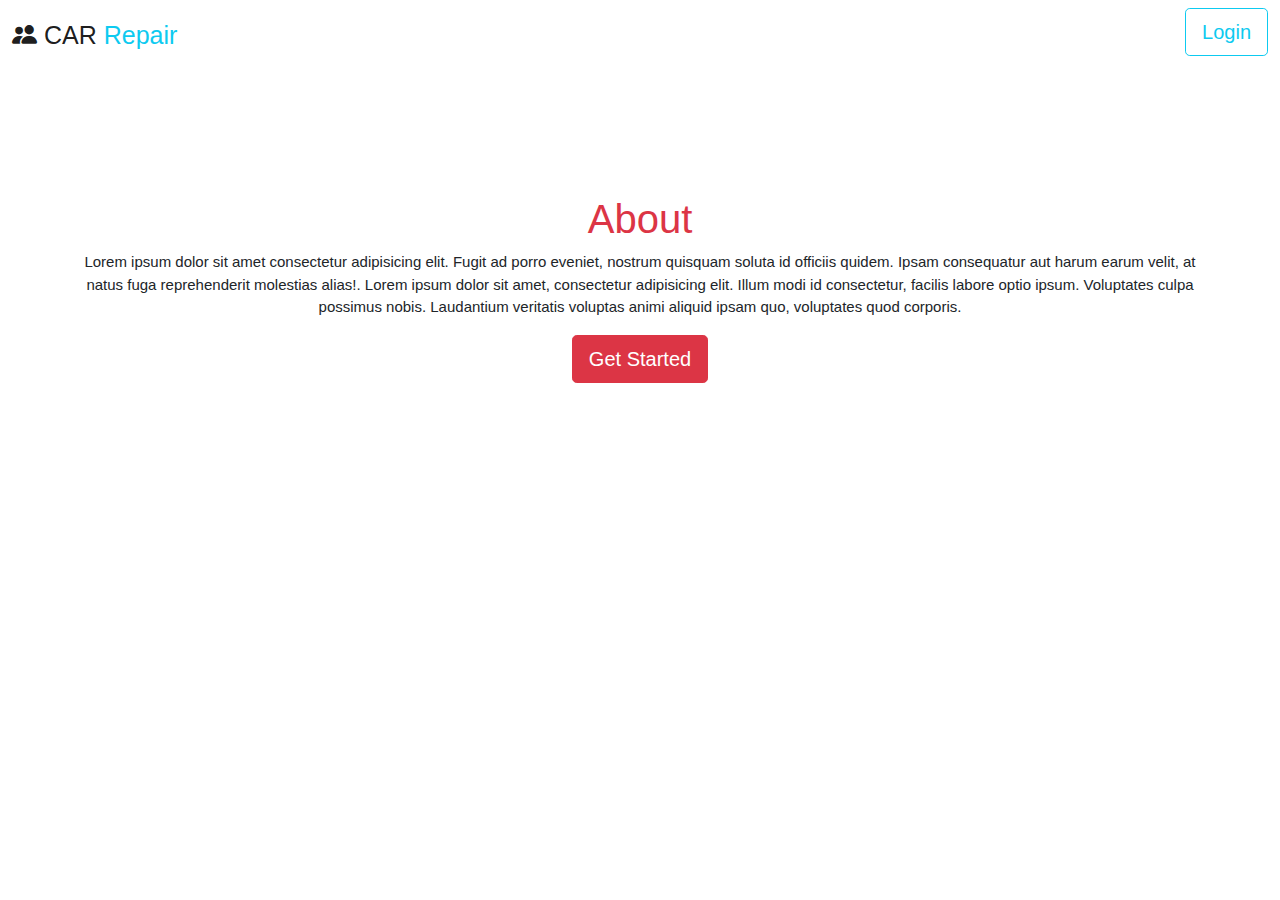
==== WEB Service Mobil/index.html @ 6b65b214 "Upload File UI/UX" ====
<!doctype html>
<html lang="en">

<head>
    <!-- Required meta tags -->
    <meta charset="utf-8">
    <meta name="viewport" content="width=device-width, initial-scale=1">

    <!-- Bootstrap CSS -->
    <link href="css/bootstrap.css" rel="stylesheet">

    <!-- style.css -->
    <link rel="stylesheet" href="css/style.css">

    <!-- Icon Boostrap -->
    <link rel="stylesheet" href="https://cdn.jsdelivr.net/npm/bootstrap-icons@1.11.2/font/bootstrap-icons.min.css">

    <title>CarRepair</title>
    <link rel="shortcut icon" href="img/people-fill.png">
</head>

<body>
    <!-- Navbar -->
    <nav class="navbar navbar-light bg-white">
        <div class="container-fluid">
            <a class="navbar-brand" href="#">
                <i class="bi bi-people-fill"></i>
                CAR<span style="color: #0dcaf0;"> Repair</span>
            </a>
            <form class="d-flex">
                <a href="login.html" target="_blank" type="button" class="btn btn-lg btn-outline-info">Login</a>
            </form>
        </div>
    </nav>
    <!-- Akhir Navbar -->

    <!-- Judul WEBsite -->
    <div class="container">
        <h1 style="color: #dc3545;">About</h1>
        <p style="font-size: 15px;">Lorem ipsum dolor sit amet consectetur adipisicing elit. Fugit ad porro eveniet,
            nostrum quisquam soluta id officiis quidem.
            Ipsam consequatur aut harum earum velit, at natus fuga reprehenderit molestias alias!. Lorem ipsum dolor sit
            amet, consectetur adipisicing elit. Illum modi id consectetur, facilis labore optio ipsum. Voluptates culpa
            possimus nobis.
            Laudantium veritatis voluptas animi aliquid ipsam quo, voluptates quod corporis.</p>
        <a href="login.html" type="submit" class="btn btn-danger btn-lg" style="font-family: Arial;">Get Started</a>
    </div>
    <!-- Optional JavaScript; choose one of the two! -->

    <!-- Option 1: Bootstrap Bundle with Popper -->
    <script src="js/bootstrap.js"></script>
    <script src="js/popper.min.js"></script>
</body>

</html>
---- WEB Service Mobil/css/style.css ----
body {
    font-family: 'Gill Sans', 'Gill Sans MT', 'Calibri', 'Trebuchet MS', sans-serif;
}

/* Navbar */
.navbar-brand {
    height: 40px;
}

.navbar-brand,
i {
    font-size: 25px;
}

/* Judul WEBsite */
.container {
    display: flex;
    flex-direction: column;
    align-items: center;
    justify-content: center;
    height: 450px;
}

.container,
p {
    text-align: center;
}
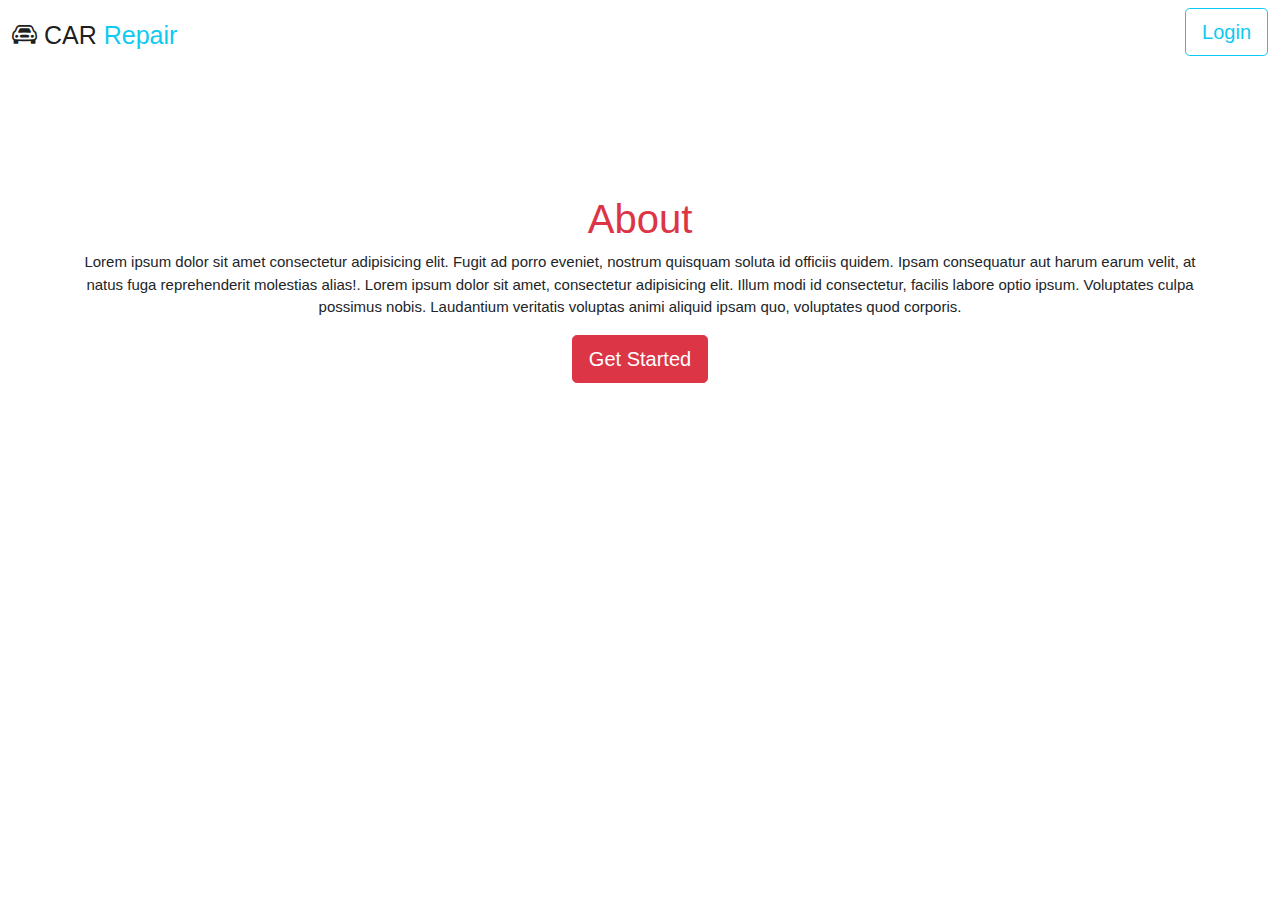
==== commit a4d0a668: "Gilar Sumilar" ====
--- a/WEB Service Mobil/index.html
+++ b/WEB Service Mobil/index.html
@@ -16,7 +16,7 @@
     <link rel="stylesheet" href="https://cdn.jsdelivr.net/npm/bootstrap-icons@1.11.2/font/bootstrap-icons.min.css">
 
     <title>CarRepair</title>
-    <link rel="shortcut icon" href="img/people-fill.png">
+    <link rel="shortcut icon" href="img/car-front.png">
 </head>
 
 <body>
@@ -24,7 +24,7 @@
     <nav class="navbar navbar-light bg-white">
         <div class="container-fluid">
             <a class="navbar-brand" href="#">
-                <i class="bi bi-people-fill"></i>
+                <i class="bi bi-car-front"></i>
                 CAR<span style="color: #0dcaf0;"> Repair</span>
             </a>
             <form class="d-flex">
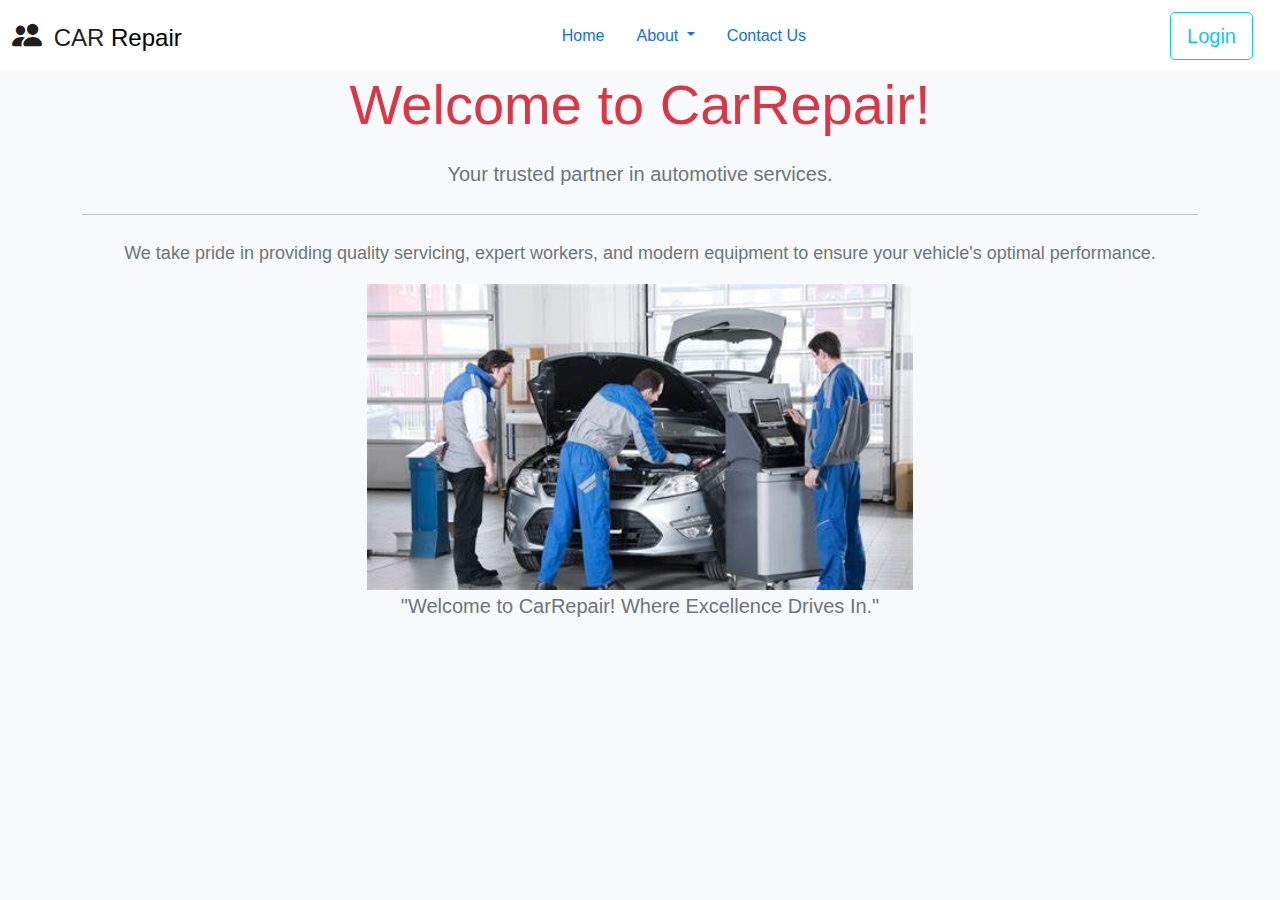
==== commit b2d036d2: "abid" ====
--- a/WEB Service Mobil/index.html
+++ b/WEB Service Mobil/index.html
@@ -1,55 +1,102 @@
-<!doctype html>
+<!DOCTYPE html>
 <html lang="en">
-
-<head>
+  <head>
     <!-- Required meta tags -->
-    <meta charset="utf-8">
-    <meta name="viewport" content="width=device-width, initial-scale=1">
+    <meta charset="utf-8" />
+    <meta name="viewport" content="width=device-width, initial-scale=1" />
 
     <!-- Bootstrap CSS -->
-    <link href="css/bootstrap.css" rel="stylesheet">
+    <link href="css/bootstrap.css" rel="stylesheet" />
 
     <!-- style.css -->
-    <link rel="stylesheet" href="css/style.css">
+    <link rel="stylesheet" href="css/style.css" />
 
     <!-- Icon Boostrap -->
-    <link rel="stylesheet" href="https://cdn.jsdelivr.net/npm/bootstrap-icons@1.11.2/font/bootstrap-icons.min.css">
+    <link
+      rel="stylesheet"
+      href="https://cdn.jsdelivr.net/npm/bootstrap-icons@1.11.2/font/bootstrap-icons.min.css"
+    />
 
     <title>CarRepair</title>
-    <link rel="shortcut icon" href="img/car-front.png">
-</head>
+    <link rel="shortcut icon" href="img/people-fill.png" />
+  </head>
+  <!-- ... (previous HTML code) ... -->
+<body>
+  <!-- Navbar -->
+  <nav class="navbar navbar-light bg-white">
+    <div class="container-fluid">
+      <a class="navbar-brand" href="#">
+        <i class="bi bi-people-fill"></i>
+        CAR<span style="color: black"> Repair</span>
+      </a>
+      <ul class="nav">
+        <li class="nav-item">
+          <a class="nav-link" href="index.html">Home</a>
+        </li>
+        <!-- Dropdown menu for About section -->
+        <li class="nav-item dropdown">
+          <a class="nav-link dropdown-toggle" href="#" id="navbarDropdownAbout" role="button" data-bs-toggle="dropdown" aria-expanded="false">
+            About
+          </a>
+          <ul class="dropdown-menu" aria-labelledby="navbarDropdownAbout">
+            <li>
+              <a class="dropdown-item" href="About.html">Visi & Misi Car Repair</a>
+              <a class="dropdown-item" href="About1.html">Pelayanan</a>
+              <a class="dropdown-item" href="About2.html">Fasilitas</a>
+            </li>
+            <!-- Add more dropdown items if needed -->
+          </ul>
+        </li>
+        <li class="nav-item">
+          <a class="nav-link" href="contact.html">Contact Us</a>
+        </li>
+      </ul>
+      <form class="d-flex">
+        <a
+          href="login.html"
+          target="_blank"
+          class="btn btn-lg btn-outline-info btn-login"
+          >Login</a
+        >
+      </form>
+    </div>
+  </nav>
+  <!-- Akhir Navbar -->
+  <!-- Judul WEBsite -->
+  <div class="container about-section" id="home">
+    <div class="jumbotron">
+      <h1 class="display-4">Welcome to CarRepair!</h1>
+      <p class="lead">Your trusted partner in automotive services.</p>
+      <hr class="my-4">
+      <p>
+        We take pride in providing quality servicing, expert workers, and
+        modern equipment to ensure your vehicle's optimal performance.
+      </p>
+    </div>
+  </div>
+  <div class="container about-section" id="about">
+    <!-- ... (content for the About section) ... -->
+  <!-- Optional JavaScript; choose one of the two! -->
 
-<body>
-    <!-- Navbar -->
-    <nav class="navbar navbar-light bg-white">
-        <div class="container-fluid">
-            <a class="navbar-brand" href="#">
-                <i class="bi bi-car-front"></i>
-                CAR<span style="color: #0dcaf0;"> Repair</span>
-            </a>
-            <form class="d-flex">
-                <a href="login.html" target="_blank" type="button" class="btn btn-lg btn-outline-info">Login</a>
-            </form>
-        </div>
-    </nav>
+  <!-- Option 1: Bootstrap Bundle with Popper -->
+  <script src="js/bootstrap.js"></script>
+  <script src="js/popper.min.js"></script>
+</body>
+<!-- ... (closing HTML tags) ... -->
+
+
     <!-- Akhir Navbar -->
-
     <!-- Judul WEBsite -->
-    <div class="container">
-        <h1 style="color: #dc3545;">About</h1>
-        <p style="font-size: 15px;">Lorem ipsum dolor sit amet consectetur adipisicing elit. Fugit ad porro eveniet,
-            nostrum quisquam soluta id officiis quidem.
-            Ipsam consequatur aut harum earum velit, at natus fuga reprehenderit molestias alias!. Lorem ipsum dolor sit
-            amet, consectetur adipisicing elit. Illum modi id consectetur, facilis labore optio ipsum. Voluptates culpa
-            possimus nobis.
-            Laudantium veritatis voluptas animi aliquid ipsam quo, voluptates quod corporis.</p>
-        <a href="login.html" type="submit" class="btn btn-danger btn-lg" style="font-family: Arial;">Get Started</a>
+    <div class="container about-section">
+      <img
+        src="img/mobil.jpeg"
+        alt=""
+        style="width: 50%;height: auto"
+      />
+      <!-- Atur nilai max-width sesuai kebutuhan Anda, dan height: auto; akan menjaga rasio aspek gambar -->
+      <p style="font-size: 20px">
+        "Welcome to CarRepair! Where Excellence Drives In."
+      </p>
     </div>
-    <!-- Optional JavaScript; choose one of the two! -->
-
-    <!-- Option 1: Bootstrap Bundle with Popper -->
-    <script src="js/bootstrap.js"></script>
-    <script src="js/popper.min.js"></script>
-</body>
-
-</html>+  </body>
+</html>
--- a/WEB Service Mobil/css/style.css
+++ b/WEB Service Mobil/css/style.css
@@ -1,27 +1,133 @@
 body {
-    font-family: 'Gill Sans', 'Gill Sans MT', 'Calibri', 'Trebuchet MS', sans-serif;
+  background-color: #f8f9fa;
+  font-family: "Segoe UI", Tahoma, Geneva, Verdana, sans-serif;
+  margin: 0;
+  padding: 0;
 }
 
-/* Navbar */
-.navbar-brand {
-    height: 40px;
+nav {
+  background-color: #0dcaf0;
 }
 
-.navbar-brand,
-i {
-    font-size: 25px;
+.navbar-brand {
+  color: white;
+  font-size: 24px;
 }
 
-/* Judul WEBsite */
-.container {
-    display: flex;
-    flex-direction: column;
-    align-items: center;
-    justify-content: center;
-    height: 450px;
+.navbar-brand i {
+  font-size: 30px;
+  margin-right: 5px;
 }
 
-.container,
+.btn-login {
+  margin-right: 15px;
+}
+
+.container {
+  text-align: center;
+  /* margin-top: 100px; */
+  /* background-image: url("img/mekanik.jpg"); /* Ganti dengan path atau URL gambar yang sesuai */
+  /* background-size: cover; */
+  /* background-position: center; */
+  /* padding: 50px; */
+  /* border-radius: 20px; */
+  /* box-shadow: 0 0 20px rgba(0, 0, 0, 0.1); */
+}
+
+h1 {
+  color: #dc3545;
+  font-size: 36px;
+  margin-bottom: 20px;
+}
+
 p {
-    text-align: center;
-}+  font-size: 18px;
+  color: #6c757d;
+  line-height: 1.6;
+}
+
+.btn-get-started {
+  font-family: Arial;
+  font-size: 20px;
+  padding: 15px 30px;
+  margin-top: 20px;
+  color: white;
+  background-color: #dc3545;
+  border: none;
+  border-radius: 5px;
+  text-decoration: none;
+}
+
+.btn-get-started:hover {
+  background-color: #c82333;
+}
+/* Common styling for both sections */
+.content {
+  max-width: 700px;
+  margin: 20px auto;
+  padding: 20px;
+  font-size: 18px;
+  line-height: 1.6;
+}
+
+/* Styling for Visi section */
+.visi {
+  background-color: #e0e0e0; /* Example background color */
+  border: 1px solid #ddd; /* Example border */
+  border-radius: 5px; /* Example border radius */
+  padding: 10px; /* Example padding */
+}
+
+/* Styling for Misi section */
+.misi {
+  background-color: #e0e0e0; /* Example background color */
+  border: 1px solid #ccc; /* Example border */
+  border-radius: 5px; /* Example border radius */
+  padding: 10px; /* Example padding */
+}
+
+/* Add more styling as needed */
+/* Add this to your existing style.css or within a <style> tag in the head */
+.center {
+  text-align: center;
+}
+
+.small {
+  font-size: 14px;
+}
+.facility {
+  display: flex;
+  flex-wrap: wrap;
+  justify-content: space-around;
+}
+
+.facility-item {
+  flex: 0 0 45%; /* Each facility item takes up 45% of the container */
+  max-width: 400px;
+  margin: 10px;
+  text-align: center;
+}
+
+.facility-item img {
+  width: 100%;
+  height: auto;
+  border-radius: 8px;
+}
+.servis {
+  display: flex;
+  flex-wrap: wrap;
+  justify-content: space-around;
+}
+
+.servis-item {
+  flex: 0 0 45%; /* Each facility item takes up 45% of the container */
+  max-width: 400px;
+  margin: 10px;
+  text-align: center;
+}
+
+.servis-item img {
+  width: 70%;
+  height: auto;
+  border-radius: 8px;
+}
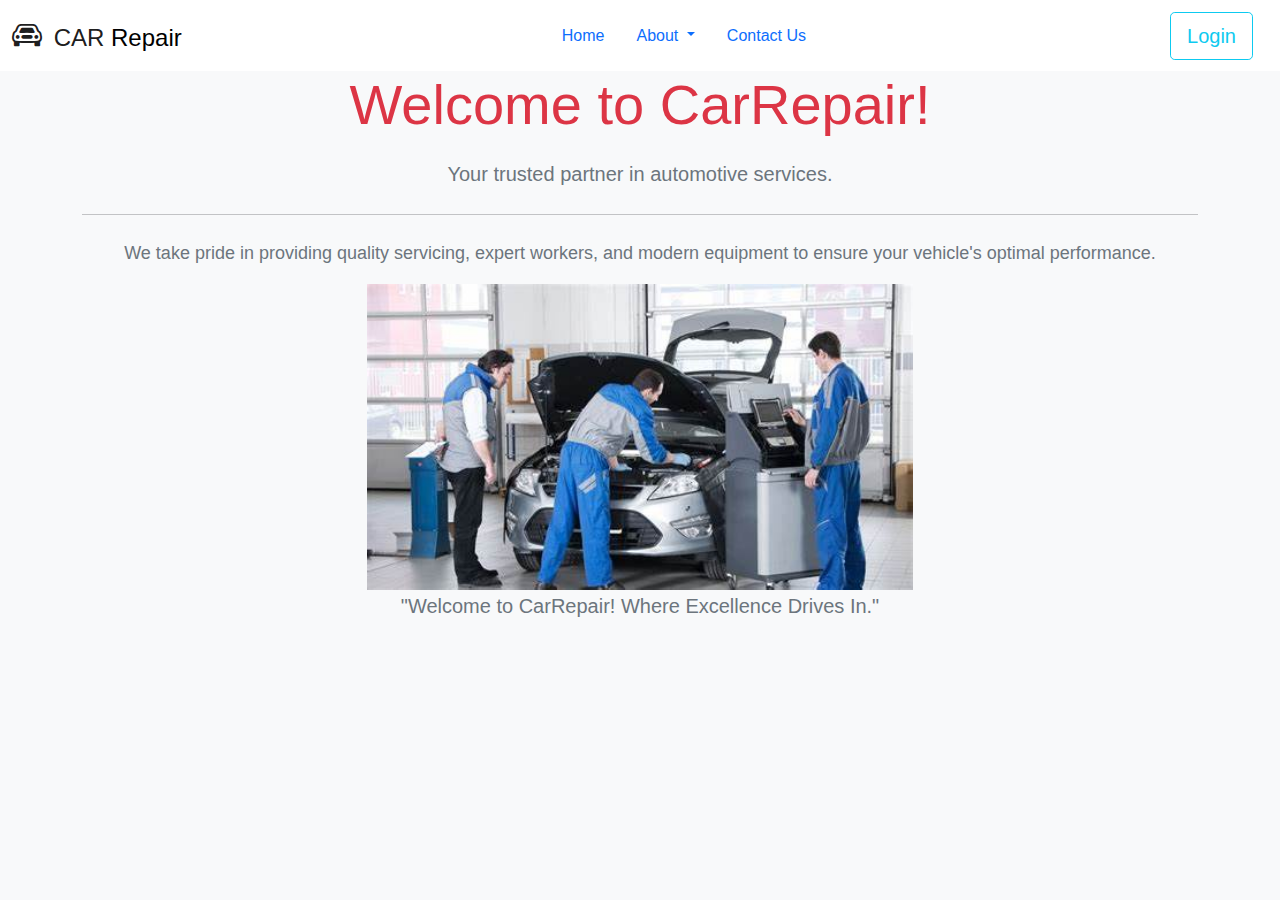
==== commit 4f8bd033: "Abid" ====
--- a/WEB Service Mobil/index.html
+++ b/WEB Service Mobil/index.html
@@ -18,15 +18,16 @@
     />
 
     <title>CarRepair</title>
-    <link rel="shortcut icon" href="img/people-fill.png" />
-  </head>
+    <link rel="shortcut icon" href="img/car-front.png">
+</head>
+
   <!-- ... (previous HTML code) ... -->
 <body>
   <!-- Navbar -->
   <nav class="navbar navbar-light bg-white">
     <div class="container-fluid">
       <a class="navbar-brand" href="#">
-        <i class="bi bi-people-fill"></i>
+        <i class="bi bi-car-front"></i>
         CAR<span style="color: black"> Repair</span>
       </a>
       <ul class="nav">
